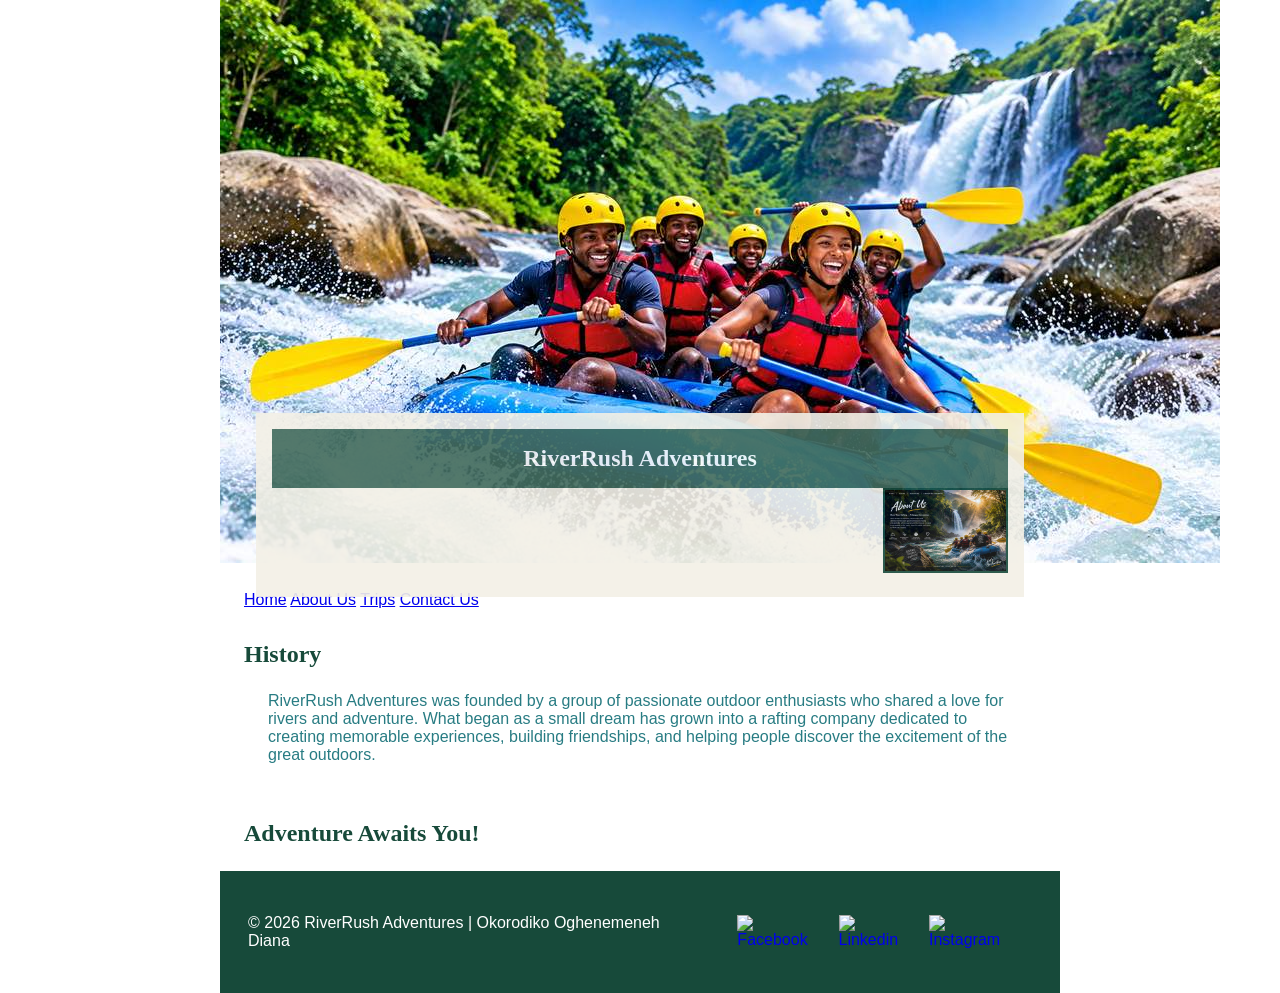
==== wwr/about.html @ 24fb1ebf "Fix rafting image filename and HTML sections" ====
<!DOCTYPE html>
<html lang="en">

<head>
    <meta charset="UTF-8">
    <meta name="viewport" content="width=device-width,initial-scale=1.0">
    <meta name="description" content="Discover exciting river adventures, explore beautiful waterways and create unforgettable memories with RiverRush Adventures.">
    <meta name="author" content="Okorodiko Oghenemeneh Diana">
    <title>About Us | RiverRush Adventures</title>

    <link rel="stylesheet" href="styles/rafting.css">
</head>

<body>
    <header>
        <img src="images/logo.png" alt="RiverRush Adventures">
        <nav>
            <a href="index.html">Home</a>
            <a href="about.html">About Us</a>
            <a href="trips.html">Trips</a>
            <a href="contact.html">Contact Us</a>


        </nav>
    </header>
    <main>
        <div class="hero">
            <article>
                <h1>RiverRush Adventures</h1>
                <img src="images/about-us.jpg" alt="About RiverRush Adventures">
            </article>
        </div>

        <section>
            <h2>History</h2>
            <p>RiverRush Adventures was founded by a group of passionate outdoor enthusiasts who shared a love for rivers and adventure. What began as a small dream has grown into a rafting company dedicated to creating memorable experiences, building friendships, and helping people discover the excitement of the great outdoors.</p>
        </section>
        <section>
            <h2>Adventure Awaits You!</h2>
        </section>


    </main>

    <footer>
        <p>&copy; 2026 RiverRush Adventures | Okorodiko Oghenemeneh Diana</p>
        <nav class="socialmedia" aria -label="Social media links">
            <a href="https://facebook.com">
                <img src="images/facebook.svg" alt="Facebook">
            </a>
            <a href="https://linkedin.com">
                <img src="images/linkedin.svg" alt="Linkedin">
            </a>
            <a href="https://instagram.com">
                <img src="images/instagram.svg" alt="Instagram">
            </a>

        </nav>
    </footer>

</body>

</html>
---- wwr/styles/rafting.css ----
:root {
    --primary-color: #174a3a;
    --accent1-color: #287c83;
    --accent2-color: #f3f0e6;
    --heading-font: Georgia, serif;
    --body-font: Arial, Helvetica, sans-serif;
}

* {
    margin: 0;
    padding: 0;
    box-sizing: border-box;
}

body {
    font-family: var(--body-font);
    color: var(--accent1-color);
}

header,
main,
footer {
    width: 840px;
    margin: 0 auto;
}

h1,
h2 {
    font-family: var(--heading-font);
    color: var(--primary-color);
}

nav,
p,
section,
article {
    margin: 16px;
    padding: 8px;
}

.socialmedia a {
    text-decoration: none;
}

.hero {
    position: relative;
}

.hero img {
    display: block;
    width: 100%;
    height: auto;
}

h1 {
    position: static;
    top: 20px;
    width: 100%;
    padding: 16px;
    text-align: center;
    opacity: 0.8;
    background-color: var(--primary-color);
    color: #fff;
}

.hero article {
    position: absolute;
    bottom: 20px;
    left: 20px;
    right: 20px;
    background-color: var(--accent2-color);
    color: var(--primary-color);
    padding: 16px;
    opacity: 0.9;
}

.hero article img {
    float: right;
    width: 125px;
    margin-left: 16px;
    margin-bottom: 8px;
    border: 2px solid var(--primary-color);
}

/* History Section */
.history {
    max-width: 900px;
    margin: 40px auto;
    padding: 30px;
    background-color: #f2f5f2;
    color: #333;
    line-height: 1.8;
    border-radius: 8px;
}

.history h2 {
    color: #245c45;
    text-align: center;
    margin-bottom: 20px;
}

.history p {
    margin-bottom: 15px;
    font-size: 16px;
}

/* Why Choose Us Section */
.why-choose-us {
    padding: 40px 25px;
    text-align: center;
    background-color: #e8f0eb;
    color: #333;
}

.why-choose-us h2 {
    color: #245c45;
    margin-bottom: 20px;
}

.why-choose-us > p {
    max-width: 750px;
    margin: 0 auto 30px;
    line-height: 1.8;
}

.reasons div {
    flex: 1 1 200px;
    max-width: 280px;
    padding: 20px;
    background-color: white;
    border-radius: 8px;
}

.reasons h3 {
    color: #245c45;
}

.reasons p {
    line-height: 1.6;
}

/* Call to Action Section */
.cta {
    padding: 50px 25px;
    text-align: center;
    background-color: #245c45;
    color: white;
}

.cta h2 {
    margin-bottom: 20px;
}

.cta p {
    max-width: 700px;
    margin: 0 auto 25px;
    line-height: 1.8;
}

.cta-button {
    display: inline-block;
    padding: 12px 25px;
    background-color: white;
    color: #245c45;
    text-decoration: none;
    border-radius: 5px;
    font-weight: bold;
}

/* Footer Styling */
footer {
    display: flex;
    justify-content: space-between;
    align-items: center;
    padding: 20px;
    background-color: var(--primary-color);
    color: white;
}

footer p {
    margin: 0;
    padding: 8px;
}

.socialmedia {
    display: flex;
    gap: 15px
}

.socialmedia img {
    width: 35px;
    height: 35px;
}

/* Mobile Responsive Design */
@media screen and (max-width: 600px) {

    header,
    main,
    footer {
        width: 100%;
    }

    footer {
        flex-direction: column;
        text-align: center;
    }

    .socialmedia {
        justify-content: center;
    }

    .history {
        margin: 20px 10px;
        padding: 20px;
    }

    .why-choose-us {
        padding: 25px 15px;
    }

    .reasons {
        flex-direction: column;
        align-items: center;
    }

    .reasons div {
        width: 100%
    }

    .cta {
        padding: 35px 15px;
    }
}
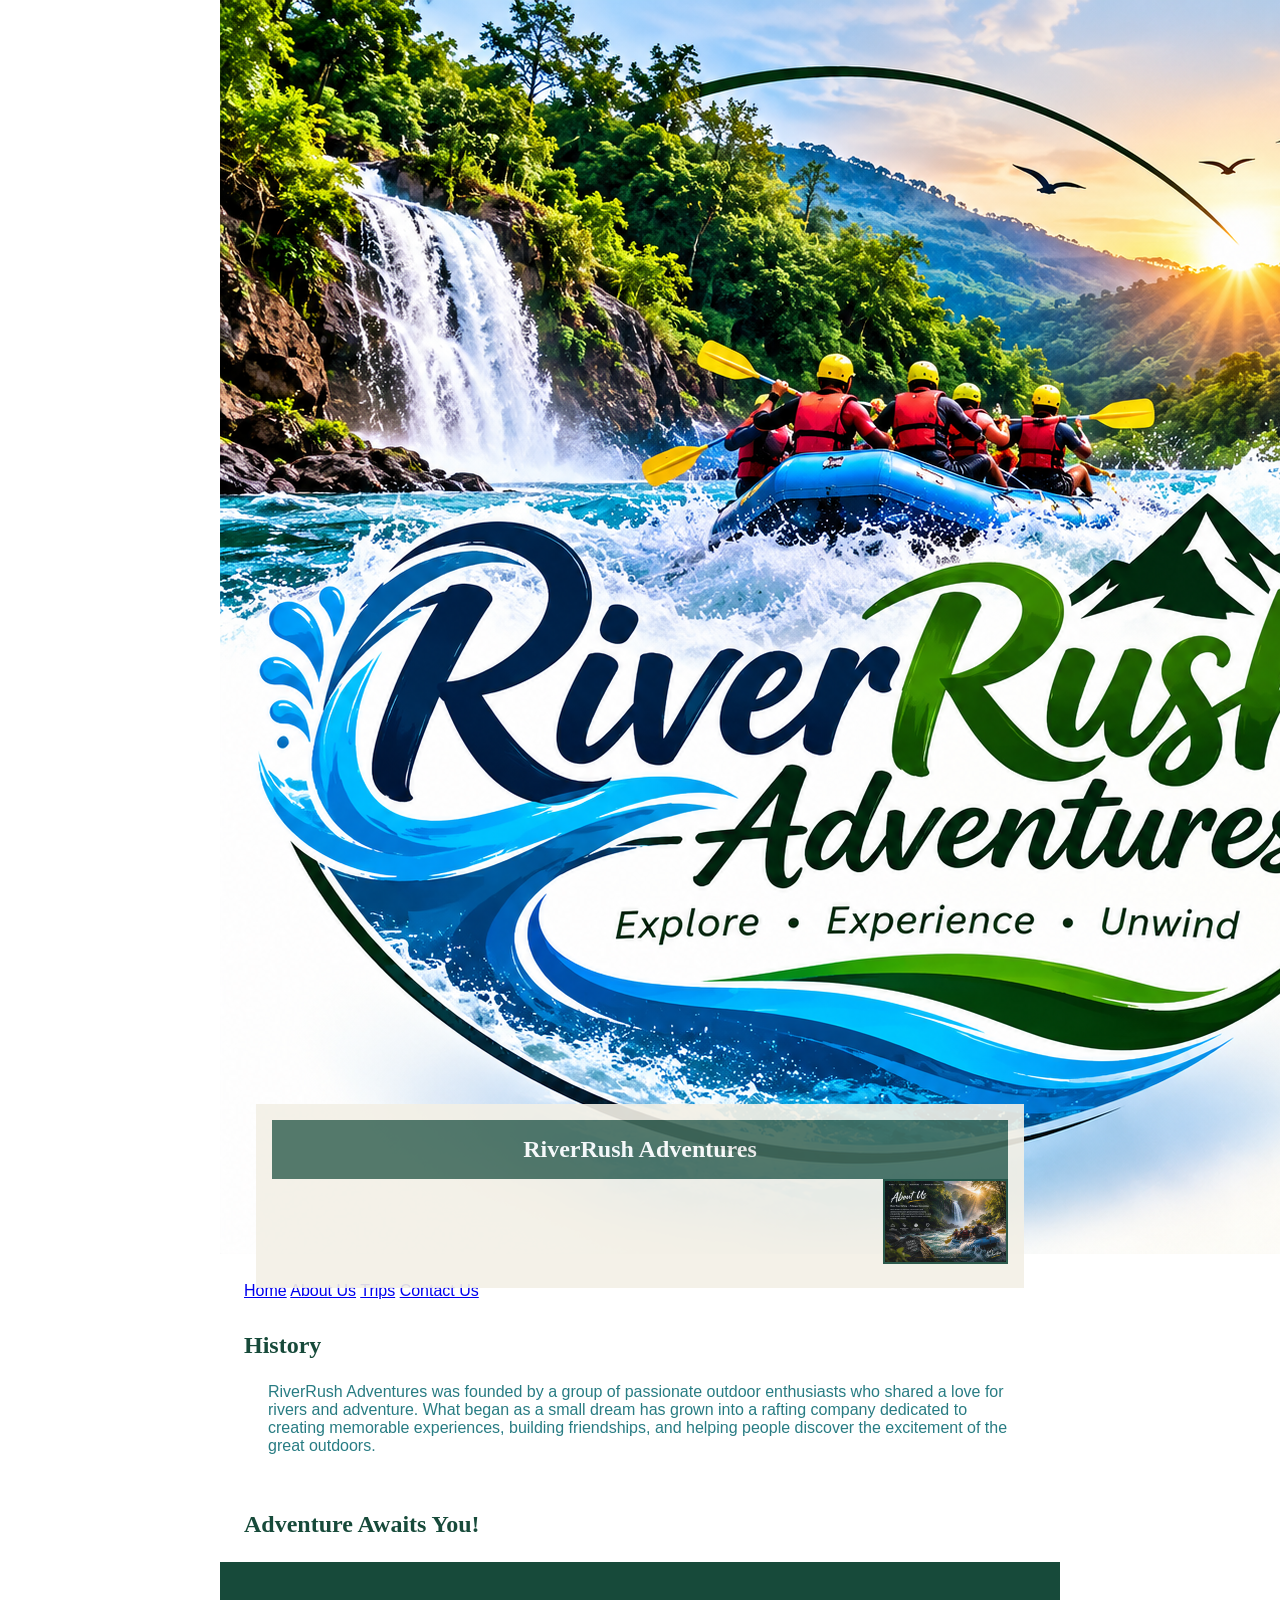
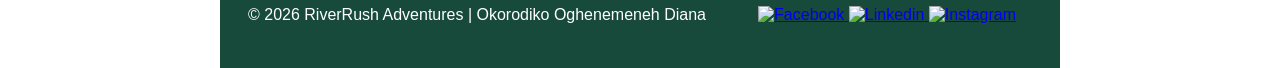
==== commit 12ebb757: "Update wwr" ====
--- a/wwr/about.html
+++ b/wwr/about.html
@@ -44,7 +44,7 @@
 
     <footer>
         <p>&copy; 2026 RiverRush Adventures | Okorodiko Oghenemeneh Diana</p>
-        <nav class="socialmedia" aria -label="Social media links">
+        <nav class="Socialmedia" aria-label="Social media links">
             <a href="https://facebook.com">
                 <img src="images/facebook.svg" alt="Facebook">
             </a>
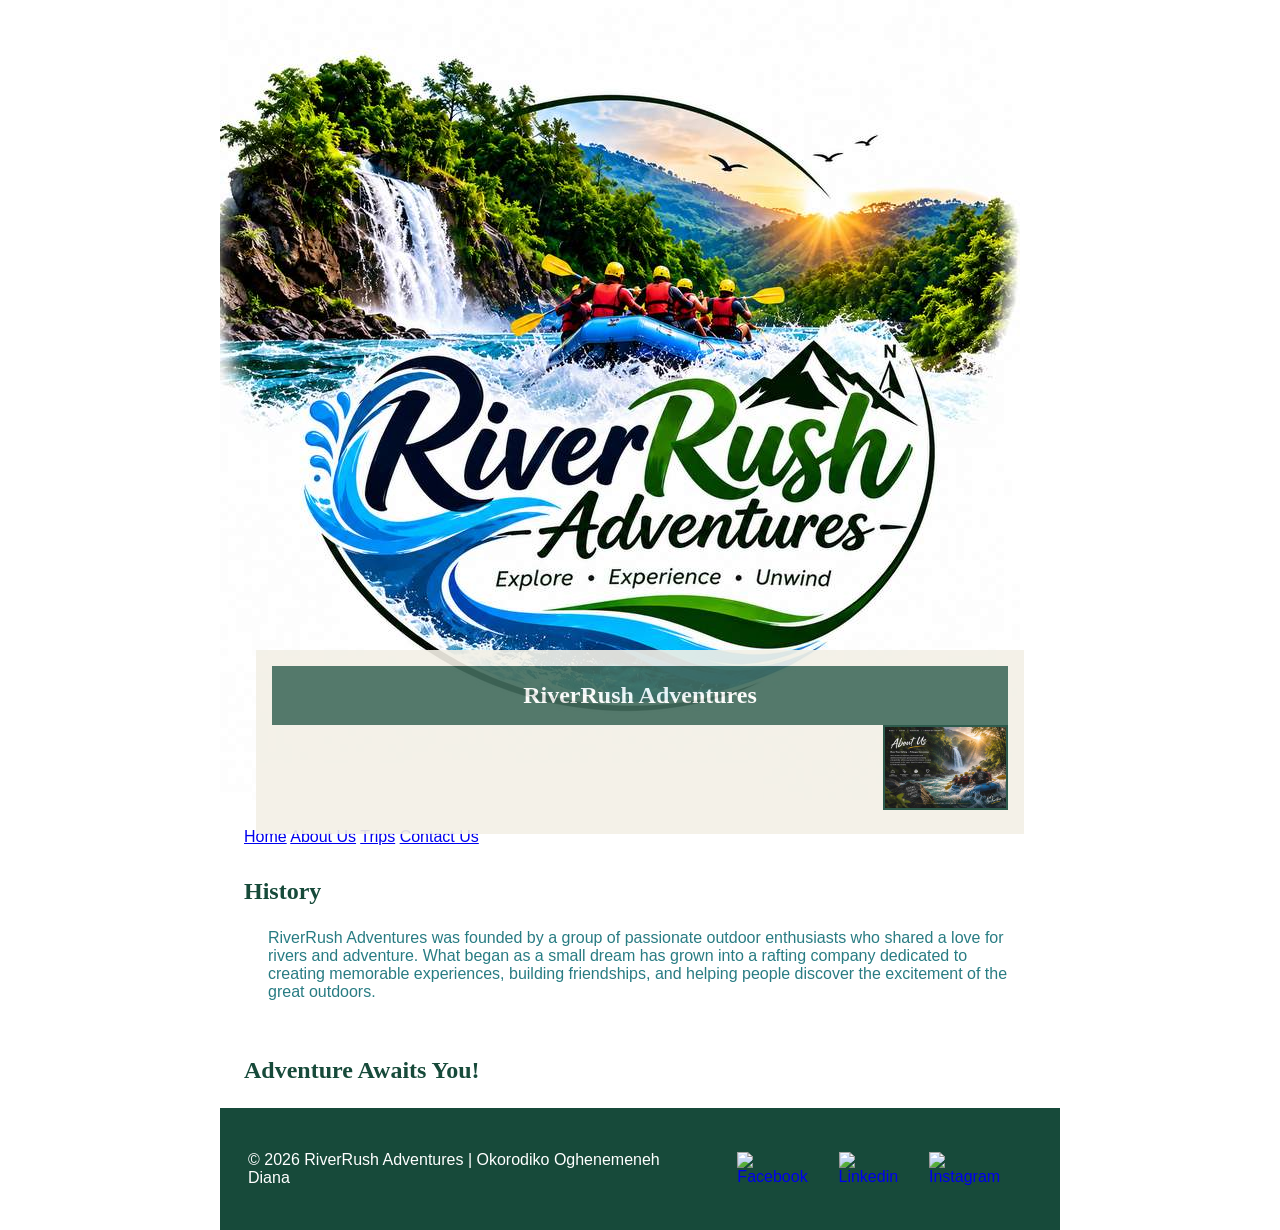
==== commit 4f508b82: "Update wwr" ====
--- a/wwr/about.html
+++ b/wwr/about.html
@@ -44,7 +44,7 @@
 
     <footer>
         <p>&copy; 2026 RiverRush Adventures | Okorodiko Oghenemeneh Diana</p>
-        <nav class="Socialmedia" aria-label="Social media links">
+        <nav class="socialmedia" aria-label="Social media links">
             <a href="https://facebook.com">
                 <img src="images/facebook.svg" alt="Facebook">
             </a>
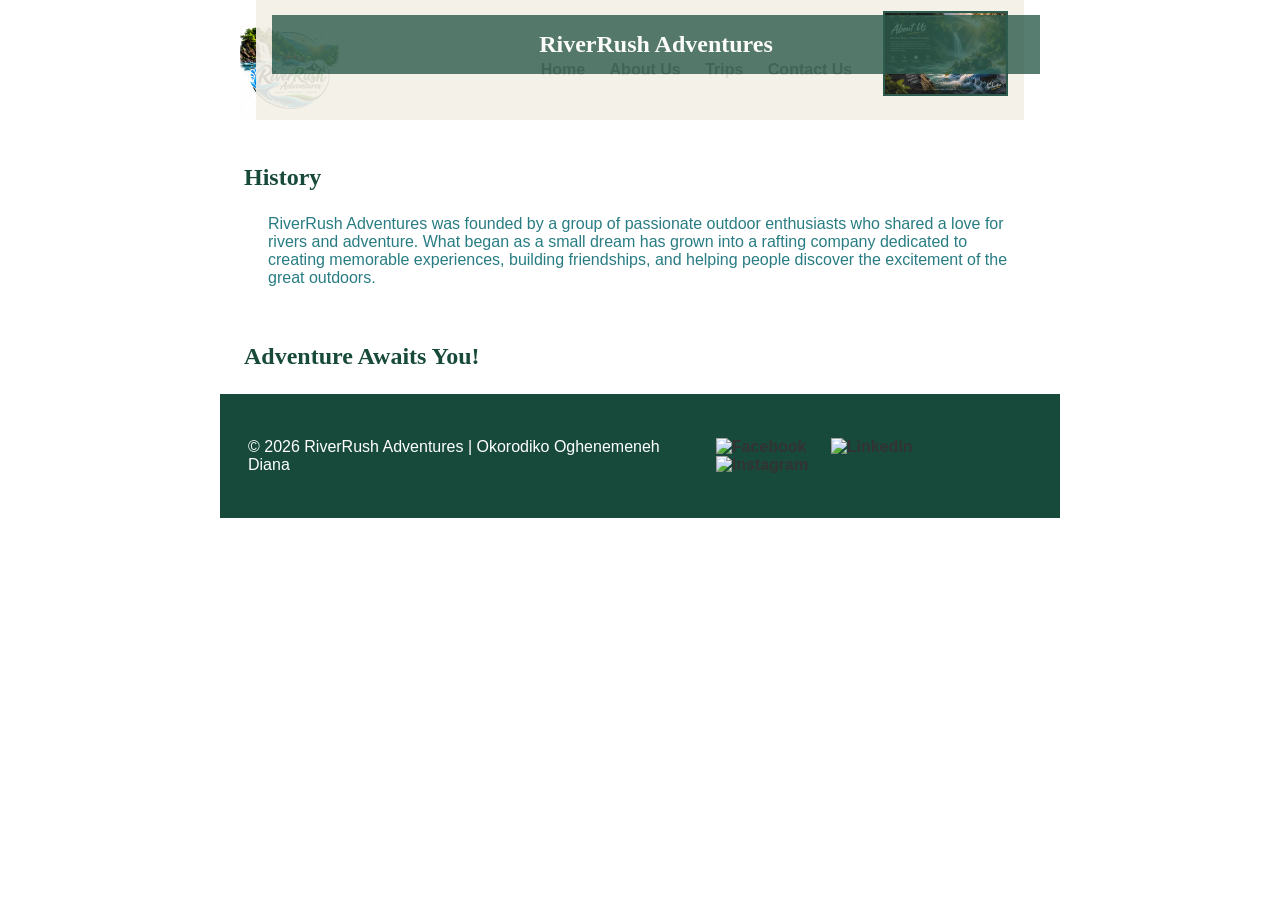
==== commit 59eea65c: "Update wwr" ====
--- a/wwr/about.html
+++ b/wwr/about.html
@@ -44,7 +44,7 @@
 
     <footer>
         <p>&copy; 2026 RiverRush Adventures | Okorodiko Oghenemeneh Diana</p>
-        <nav class="socialmedia" aria-label="Social media links">
+        <nav class="s ocialmedia" aria-label="Social media links">
             <a href="https://facebook.com">
                 <img src="images/facebook.svg" alt="Facebook">
             </a>
--- a/wwr/styles/rafting.css
+++ b/wwr/styles/rafting.css
@@ -53,7 +53,7 @@
 }
 
 h1 {
-    position: static;
+    position: absolute;
     top: 20px;
     width: 100%;
     padding: 16px;
@@ -232,3 +232,25 @@
         padding: 35px 15px;
     }
 }
+
+/* Header Layout */
+header {
+    display: grid;
+    grid-template-columns: 1fr 2fr;
+    align-items: center;
+    padding: 20px;
+}
+
+/* Header Logo */
+header img {
+    width: 100px;
+    height: auto;
+}
+
+/* Navigation Layout */
+nav a {
+    text-decoration: none;
+    padding: 10px;
+    color: #333333;
+    font-weight: bold;
+}
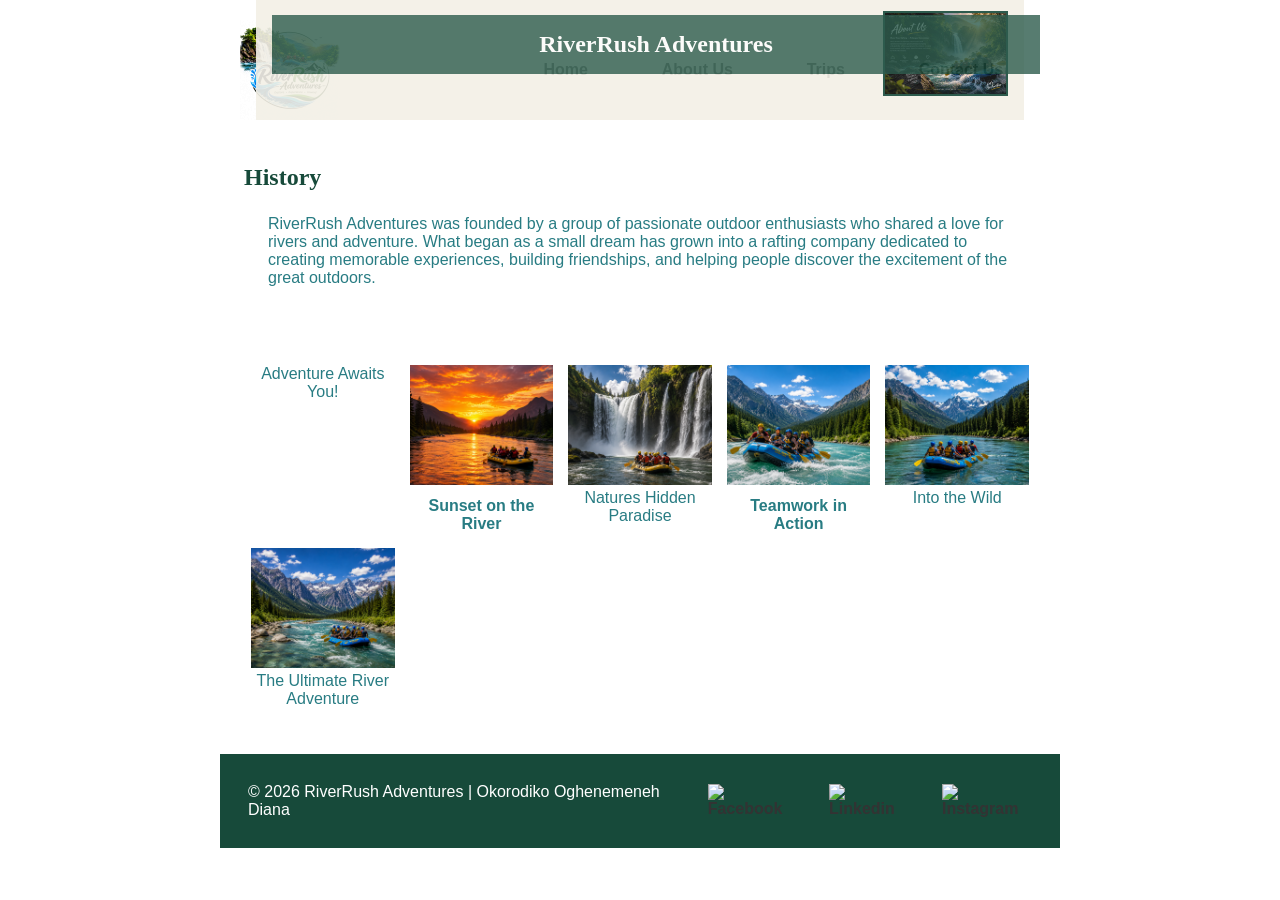
==== commit 5f34e912: "Update wdd130" ====
--- a/wwr/about.html
+++ b/wwr/about.html
@@ -35,8 +35,24 @@
             <h2>History</h2>
             <p>RiverRush Adventures was founded by a group of passionate outdoor enthusiasts who shared a love for rivers and adventure. What began as a small dream has grown into a rafting company dedicated to creating memorable experiences, building friendships, and helping people discover the excitement of the great outdoors.</p>
         </section>
-        <section>
-            <h2>Adventure Awaits You!</h2>
+        <section class="adventures" <h2>Adventure Awaits You!</h2>
+            <figure>
+                <img src="images/adventure1.jpg" alt="Rafters enjoying a peaceful river journey at sunset">
+                <figcaption>Sunset on the River</figcaption>
+            </figure>
+            <figure>
+                <img src="images/adventure2.jpg" alt="A breathtaking waterfall surrounded by lush green rainforest" <figcaption>Natures Hidden Paradise</figcaption>
+            </figure>
+            <figure>
+                <img src="images/adventure3.jpg" alt="A group of rafters paddling together through turquoise river rapids">
+                <figcaption>Teamwork in Action</figcaption>
+            </figure>
+            <figure>
+                <img src="images/adventure4.jpg" alt="A group of rafters exploring a beautiful river surrounded by green forests and mountains" <figcaption>Into the Wild</figcaption>
+            </figure>
+            <figure>
+                <img src="images/adventure5.jpg" alt="A group enjoying a rafting adventure on a turquoise river surrounded by mountains>" <figcaption>The Ultimate River Adventure</figcaption>
+            </figure>
         </section>
 
 
@@ -44,7 +60,7 @@
 
     <footer>
         <p>&copy; 2026 RiverRush Adventures | Okorodiko Oghenemeneh Diana</p>
-        <nav class="s ocialmedia" aria-label="Social media links">
+        <nav class="socialmedia" aria-label="Social media links">
             <a href="https://facebook.com">
                 <img src="images/facebook.svg" alt="Facebook">
             </a>
--- a/wwr/styles/rafting.css
+++ b/wwr/styles/rafting.css
@@ -248,9 +248,46 @@
 }
 
 /* Navigation Layout */
+nav {
+    display: flex;
+    justify-content: space-around;
+    align-items: center;
+    margin: 0;
+    padding: 0;
+}
+
 nav a {
     text-decoration: none;
     padding: 10px;
     color: #333333;
     font-weight: bold;
 }
+
+/* Adventures Section */
+.adventures {
+    display: grid;
+    grid-template-columns: repeat(5, 1fr);
+    gap: 15px;
+    padding: 30px 15px;
+    text-align: center;
+}
+
+.adventures h2 {
+    grid-column: 1 / -1;
+    margin-bottom: 20px;
+}
+
+.adventures figure {
+    margin: 0;
+}
+
+.adventures img {
+    width: 100%;
+    height: 120px;
+    object-fit: cover;
+}
+
+.adventures figcaption {
+    margin-top: 8px;
+    font-weight: bold;
+}
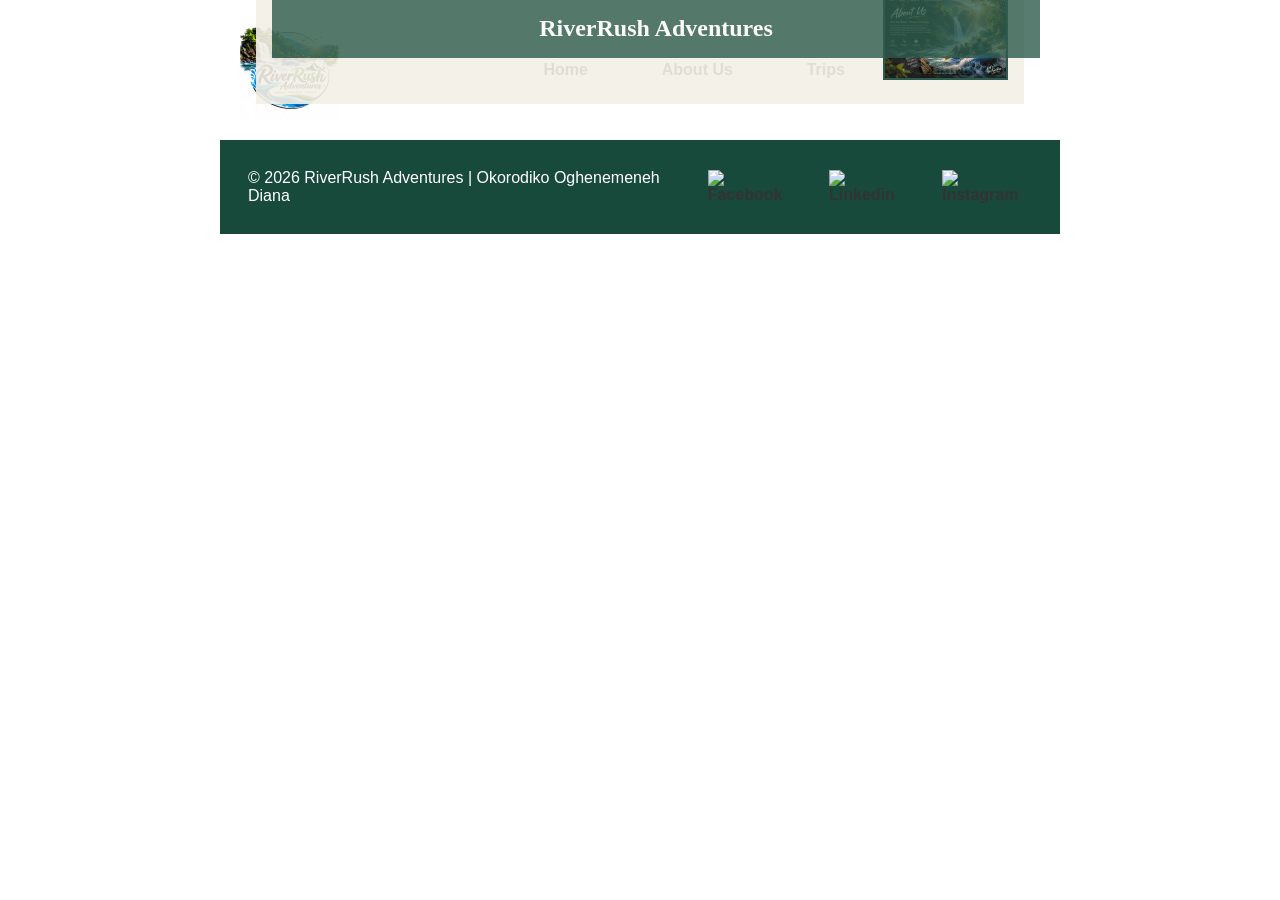
==== commit 7cb84178: "Update wdd30" ====
--- a/wwr/about.html
+++ b/wwr/about.html
@@ -31,29 +31,7 @@
             </article>
         </div>
 
-        <section>
-            <h2>History</h2>
-            <p>RiverRush Adventures was founded by a group of passionate outdoor enthusiasts who shared a love for rivers and adventure. What began as a small dream has grown into a rafting company dedicated to creating memorable experiences, building friendships, and helping people discover the excitement of the great outdoors.</p>
-        </section>
-        <section class="adventures" <h2>Adventure Awaits You!</h2>
-            <figure>
-                <img src="images/adventure1.jpg" alt="Rafters enjoying a peaceful river journey at sunset">
-                <figcaption>Sunset on the River</figcaption>
-            </figure>
-            <figure>
-                <img src="images/adventure2.jpg" alt="A breathtaking waterfall surrounded by lush green rainforest" <figcaption>Natures Hidden Paradise</figcaption>
-            </figure>
-            <figure>
-                <img src="images/adventure3.jpg" alt="A group of rafters paddling together through turquoise river rapids">
-                <figcaption>Teamwork in Action</figcaption>
-            </figure>
-            <figure>
-                <img src="images/adventure4.jpg" alt="A group of rafters exploring a beautiful river surrounded by green forests and mountains" <figcaption>Into the Wild</figcaption>
-            </figure>
-            <figure>
-                <img src="images/adventure5.jpg" alt="A group enjoying a rafting adventure on a turquoise river surrounded by mountains>" <figcaption>The Ultimate River Adventure</figcaption>
-            </figure>
-        </section>
+        <by a group of passionate outdoor enthusiasts who shared a love for rivers and adventure. What began as a small dream has grown into a rafting company dedicated to creating memorable experiences, building friendships, and helping people discover the excitement of the great outdoors.</p>
 
 
     </main>
@@ -73,7 +51,6 @@
 
         </nav>
     </footer>
-
 </body>
 
 </html>
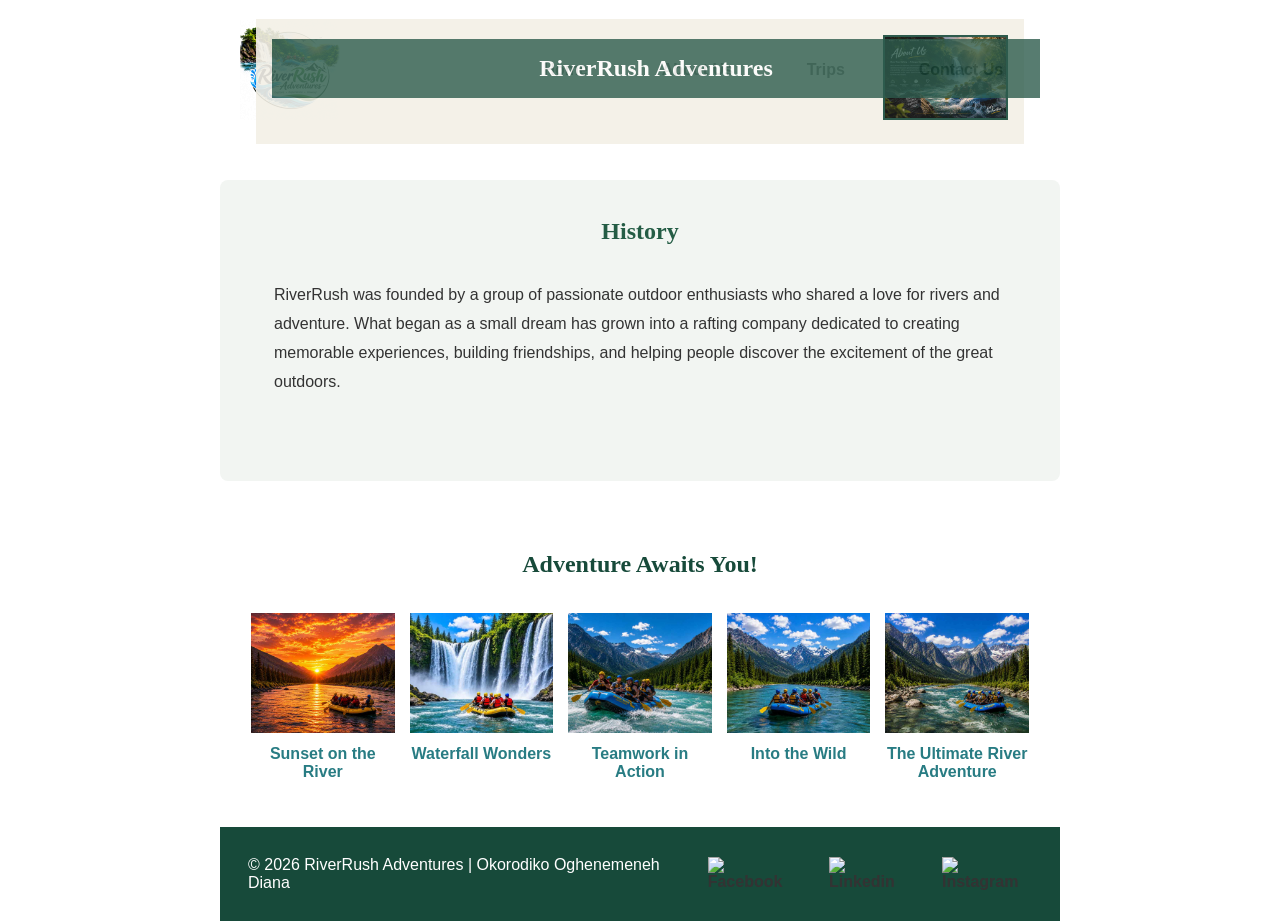
==== commit 8b9b69fc: "Update wdd130" ====
--- a/wwr/about.html
+++ b/wwr/about.html
@@ -31,8 +31,40 @@
             </article>
         </div>
 
-        <by a group of passionate outdoor enthusiasts who shared a love for rivers and adventure. What began as a small dream has grown into a rafting company dedicated to creating memorable experiences, building friendships, and helping people discover the excitement of the great outdoors.</p>
+        <section class="history">
+            <h2>History</h2>
+            <p>
+                RiverRush was founded by a group of passionate outdoor enthusiasts who shared a love for rivers and adventure. What began as a small dream has grown into a rafting company dedicated to creating memorable experiences, building friendships, and helping people discover the excitement of the great outdoors.</p>
+            </p>
+        </section>
 
+        <section class="adventures">
+            <h2>Adventure Awaits You!</h2>
+            <figure>
+                <img src="images/adventure1.jpg" alt="Rafters enjoying a beautiful sunset on the river">
+                <figcaption>Sunset on the River</figcaption>
+            </figure>
+
+            <figure>
+                <img src="images/adventure2.jpg" alt="A beautiful waterfall surrounded by nature">
+                <figcaption>Waterfall Wonders</figcaption>
+            </figure>
+
+            <figure>
+                <img src="images/adventure3.jpg" alt="Rafters paddling together through river rapids">
+                <figcaption>Teamwork in Action</figcaption>
+            </figure>
+
+            <figure>
+                <img src="images/adventure4.jpg" alt="A river surrounded by green forest">
+                <figcaption>Into the Wild</figcaption>
+            </figure>
+
+            <figure>
+                <img src="images/adventure5.jpg" alt="An exciting rafting adventure on a beautiful river">
+                <figcaption>The Ultimate River Adventure</figcaption>
+            </figure>
+        </section>
 
     </main>
 
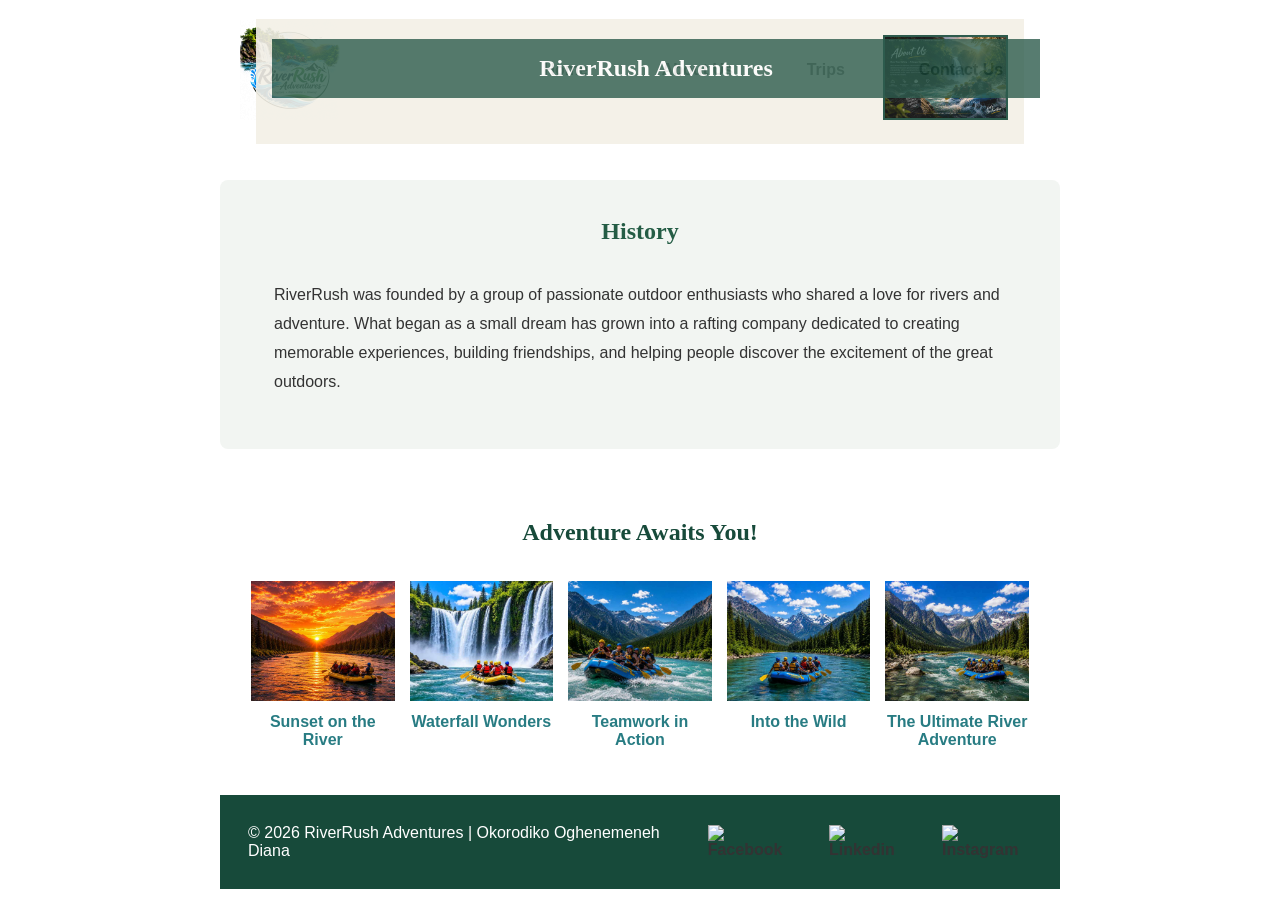
==== commit 37fd57cd: "Update wdd130" ====
--- a/wwr/about.html
+++ b/wwr/about.html
@@ -34,7 +34,7 @@
         <section class="history">
             <h2>History</h2>
             <p>
-                RiverRush was founded by a group of passionate outdoor enthusiasts who shared a love for rivers and adventure. What began as a small dream has grown into a rafting company dedicated to creating memorable experiences, building friendships, and helping people discover the excitement of the great outdoors.</p>
+                RiverRush was founded by a group of passionate outdoor enthusiasts who shared a love for rivers and adventure. What began as a small dream has grown into a rafting company dedicated to creating memorable experiences, building friendships, and helping people discover the excitement of the great outdoors.
             </p>
         </section>
 
